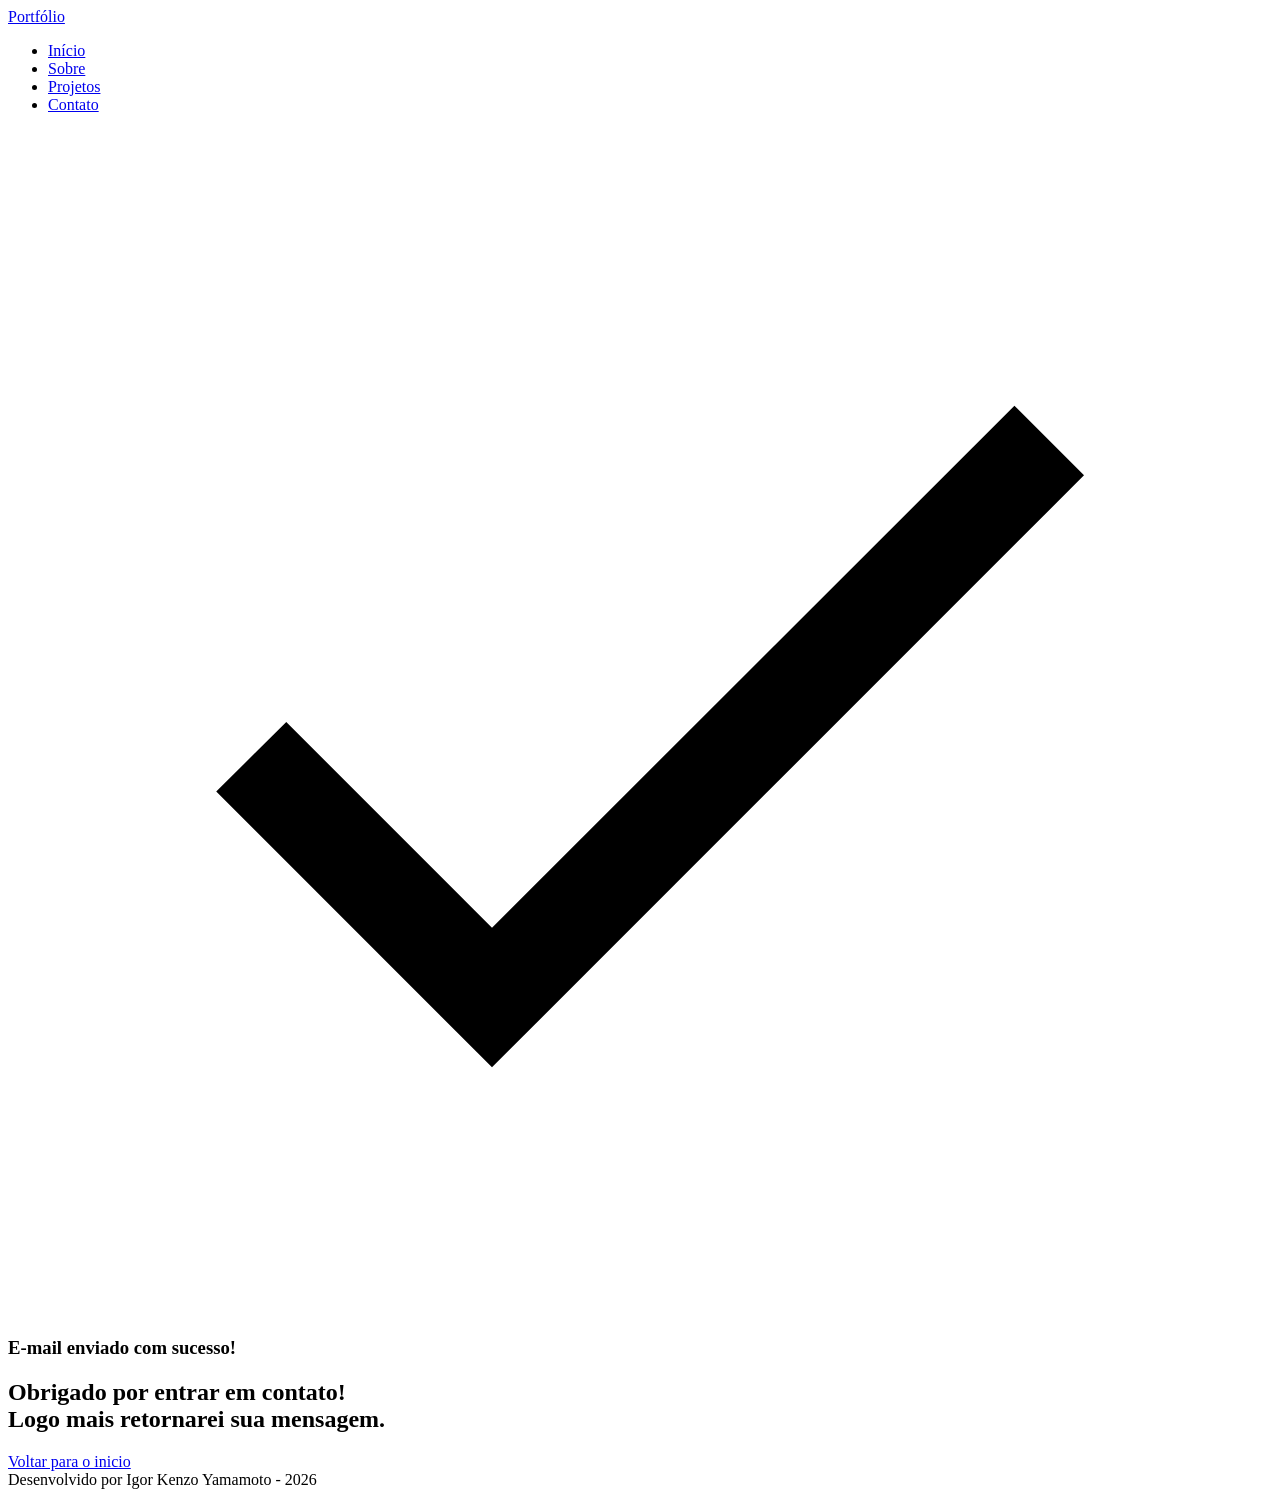
==== success.html @ 635b3916 "Estrutura HTML do index.html desenvolvido" ====
<!DOCTYPE html>
<html lang="pt-br">

<head>

    <meta charset="UTF-8">

    <meta name="viewport" content="width=device-width, initial-scale=1.0">

    <meta name="author" content="Generation Brasil">
    <meta name="description"
        content="Portfólio da Generation Brasil, desenvolvedor Full Stack especializado em criar experiências digitais incríveis. Conheça meus projetos e entre em contato.">
    <meta name="robots" content="index, follow">

    <link rel="icon" type="image/svg+xml" href="./assets/img/favicon.svg">

    <title>Portfólio Generation Brasil</title>

</head>

<body>

    <!-- Cabeçalho da Página (header) -->
    <header>
        <div class="menu-content">
            <a href="index.html" id="Titulo">Portfólio</a>

            <nav>
                <ul class="menu-list">
                    <li><a href="index.html#hero">Início</a></li>
                    <li><a href="index.html#about">Sobre</a></li>
                    <li><a href="index.html#projects">Projetos</a></li>
                    <li><a href="index.html#contact">Contato</a></li>
                </ul>
            </nav>
        </div>
    </header>

    <!-- Seção Principal da Página (main) -->
    <main>

        <!-- Mensagem de Sucesso -->
        <section class="success-container">
            <article class="success-content">

                <figure class="success-icon">
                    <img src="./assets/img/success.svg" alt="Ilustração de sucesso" class="float-animation">
                </figure>

                <h1>E-mail enviado com sucesso!</h1>
                <h2>Obrigado por entrar em contato! <br> Logo mais retornarei sua mensagem.</h2>

                <a class="botao" href="index.html">Voltar para o inicio</a>

            </article>
        </section>
    </main>

    <!-- Rodapé da Página (footer) -->
    <footer>
        Desenvolvido por Igor Kenzo Yamamoto - 2026
    </footer>

</body>

</html>
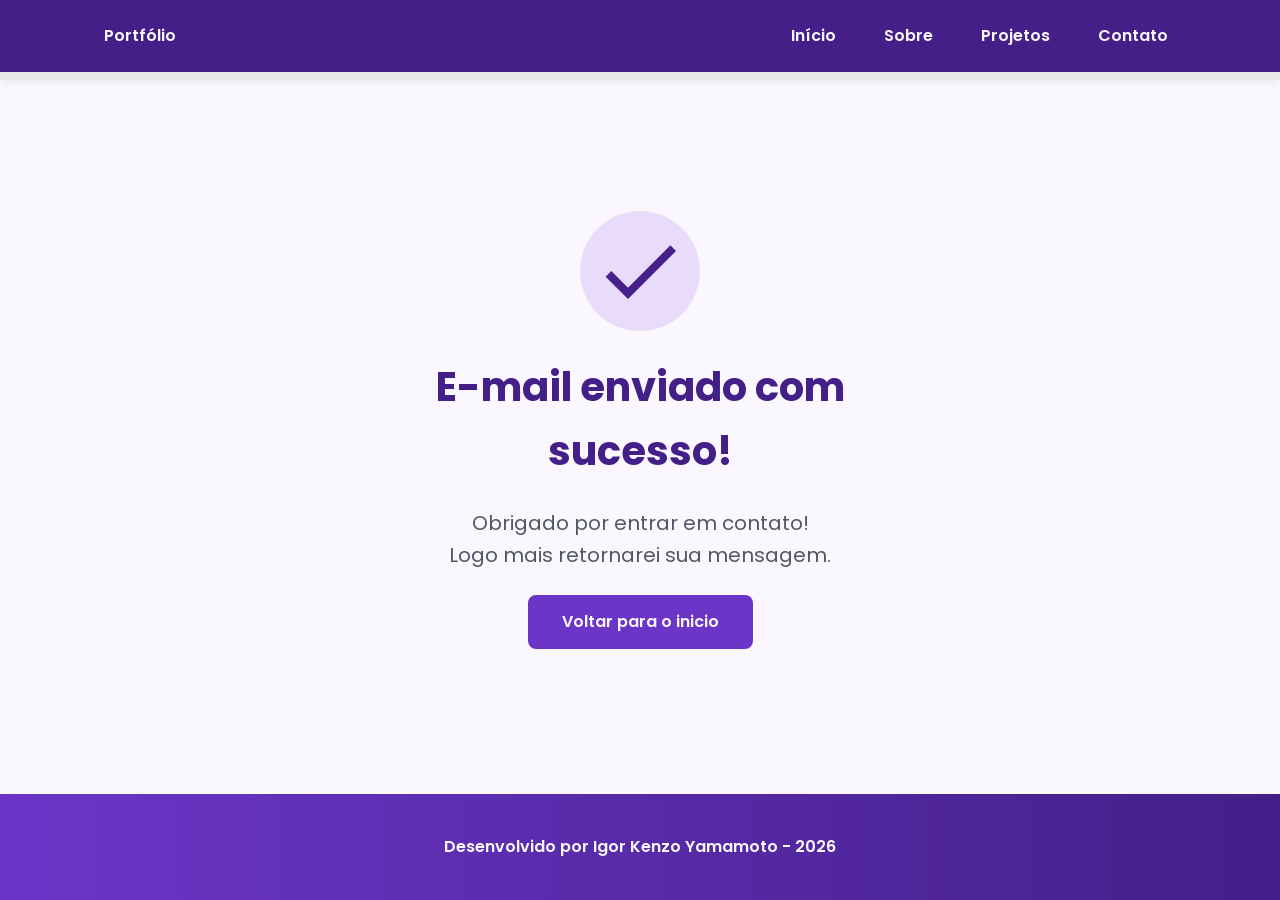
==== commit 37b7a5fe: "style.css atualizado" ====
--- a/success.html
+++ b/success.html
@@ -3,16 +3,24 @@
 
 <head>
 
+    <!-- Fontes do Google -->
+    <link rel="preconnect" href="https://fonts.googleapis.com">
+    <link rel="preconnect" href="https://fonts.gstatic.com" crossorigin>
+
+    <!-- Fonte do Google - Poppins -->
+    <link href="https://fonts.googleapis.com/css2?family=Poppins&display=swap" rel="stylesheet">
+
     <meta charset="UTF-8">
-
     <meta name="viewport" content="width=device-width, initial-scale=1.0">
-
     <meta name="author" content="Generation Brasil">
     <meta name="description"
         content="Portfólio da Generation Brasil, desenvolvedor Full Stack especializado em criar experiências digitais incríveis. Conheça meus projetos e entre em contato.">
     <meta name="robots" content="index, follow">
 
     <link rel="icon" type="image/svg+xml" href="./assets/img/favicon.svg">
+
+    <!-- Link para a Folha de Estilo da Página - CSS -->
+    <link rel="stylesheet" href="./assets/css/style.css">
 
     <title>Portfólio Generation Brasil</title>
 
--- a/assets/css/style.css
+++ b/assets/css/style.css
@@ -0,0 +1,1024 @@
+/* ========================================
+   RESET DO NAVEGADOR
+======================================== */
+* {
+    margin: 0;
+    padding: 0;
+    box-sizing: border-box;
+    font-family: 'Poppins', sans-serif;
+    font-weight: 400;
+    text-decoration: none;
+    outline: none;
+}
+
+/* ========================================
+   VARIÁVEIS
+======================================== */
+:root {
+    /* Paleta de Cores - Purple */
+    --purple-50: #f4eaff;
+    --purple-100: #e9dcfa;
+    --purple-200: #cdb3f0;
+    --purple-300: #b186e5;
+    --purple-400: #9460db;
+    --purple-500: #6b36c8;
+    --purple-600: #5b2ca0;
+    --purple-700: #4c2177;
+    --purple-800: #441f88;
+    --purple-900: #2a0e4d;
+    --purple-950: #1a0730;
+
+    /* Cores Neutras */
+    --gray-200: #e8e8e8;
+    --gray-400: #505861;
+    --black: #171717;
+    --white: #FAF7FF;
+
+    /* Cores de Estado */
+    --error: #e63946;
+
+    /* Sombras */
+    --shadow-sm: 0 0.25rem 0.5rem rgba(0, 0, 0, 0.05);
+    --shadow-md: 0 0.25rem 0.75rem rgba(107, 54, 200, 0.3);
+    --shadow-lg: 0 0.5rem 1.5rem rgba(107, 54, 200, 0.2);
+
+    /* Espaçamentos */
+    --spacing-xs: 0.5rem;
+    --spacing-sm: 1rem;
+    --spacing-md: 1.5rem;
+    --spacing-lg: 2rem;
+    --spacing-xl: 3rem;
+    --spacing-2xl: 4rem;
+
+    /* Tamanhos de Fonte */
+    --text-sm: 0.75rem;
+    --text-base: 1rem;
+    --text-lg: 1.25rem;
+    --text-xl: 1.5rem;
+    --text-2xl: 2rem;
+    --text-3xl: 2.5rem;
+
+    /* Border Radius */
+    --radius-sm: 0.25rem;
+    --radius-md: 0.5rem;
+    --radius-lg: 1rem;
+    --radius-xl: 2rem;
+    --radius-full: 50%;
+
+    /* Animação Padrão */
+    --transition-default: all 0.3s ease;
+}
+
+/* ========================================
+   CONFIGURAÇÕES BÁSICAS
+======================================== */
+html {
+    scroll-behavior: smooth;
+}
+
+body {
+    display: flex;
+    flex-direction: column;
+    min-height: 100vh;
+    background-color: var(--white);
+    line-height: 1.6;
+    color: var(--black);
+}
+
+main {
+    flex: 1;
+}
+
+/* ========================================
+   SEÇÕES - BASE COMUM
+======================================== */
+.section-container {
+    max-width: 70rem;
+    margin: 0 auto;
+    padding: var(--spacing-xl) var(--spacing-md);
+    scroll-margin-top: 6rem;
+}
+
+/* ========================================
+   BOTÕES
+======================================== */
+
+/* Container para botões*/
+.buttons-container {
+    display: flex;
+    gap: var(--spacing-sm);
+}
+
+/* Base comum para todos os botões*/
+.botao,
+.botao-outline {
+    display: inline-block;
+    padding: 0.75rem 2rem;
+    border: 0.15rem solid transparent;
+    border-radius: var(--radius-md);
+    font-size: var(--text-base);
+    font-weight: 600;
+    text-align: center;
+    cursor: pointer;
+    transition: var(--transition-default);
+}
+
+/* Botão preenchido (primário) */
+.botao {
+    border-color: var(--purple-500);
+    background-color: var(--purple-500);
+    color: var(--white);
+}
+
+.botao:hover {
+    border-color: var(--purple-800);
+    background-color: var(--purple-800);
+    box-shadow: var(--shadow-md);
+    transform: translateY(-0.25rem);
+}
+
+/* Botão outline (secundário) */
+.botao-outline {
+    border-color: var(--purple-500);
+    background-color: transparent;
+    color: var(--purple-500);
+}
+
+.botao-outline:hover {
+    border-color: var(--purple-500);
+    background-color: var(--purple-500);
+    color: var(--white);
+    transform: translateY(-0.25rem);
+}
+
+/* Modificador para botões pequenos (usado em projetos) */
+.botao.botao-sm,
+.botao-outline.botao-sm {
+    min-width: 6rem;
+    padding: 0.25rem var(--spacing-sm);
+    border-width: 0.125rem;
+    border-radius: 0.25rem;
+    font-size: var(--text-sm);
+}
+
+/* ========================================
+   SEÇÃO HEADER - CABEÇALHO E MENU
+======================================== */
+header {
+    position: sticky;
+    top: 0;
+    z-index: 1000;
+    width: 100%;
+    height: 5rem;
+    border-bottom: var(--spacing-xs) solid var(--gray-200);
+    background-color: var(--purple-800);
+    box-shadow: var(--shadow-sm);
+}
+
+header a {
+    font-weight: 600;
+    color: var(--white);
+    transition: color 0.3s ease;
+}
+
+header a:hover {
+    color: var(--purple-100);
+}
+
+#titulo {
+    font-size: var(--text-2xl);
+    font-weight: 700;
+}
+
+.menu-content {
+    display: flex;
+    justify-content: space-between;
+    align-items: center;
+    max-width: 70rem;
+    height: 100%;
+    margin: 0 auto;
+    padding: 0 var(--spacing-md);
+}
+
+.menu-list {
+    display: flex;
+    gap: var(--spacing-lg);
+    list-style: none;
+}
+
+.menu-list a {
+    padding: var(--spacing-xs);
+}
+
+/* ========================================
+   SEÇÃO HERO
+======================================== */
+.hero-container {
+    display: flex;
+    align-items: center;
+    gap: var(--spacing-2xl);
+    min-height: calc(100vh - 5rem);
+}
+
+.hero-content {
+    display: flex;
+    flex: 1;
+    flex-direction: column;
+    gap: var(--spacing-md);
+}
+
+.hero-content span {
+    font-size: var(--text-xl);
+    font-weight: 700;
+}
+
+.hero-content h1 {
+    font-size: var(--text-3xl);
+    font-weight: 700;
+}
+
+.hero-content p,
+.about-content p,
+.contact-info p {
+    font-size: var(--text-lg);
+    color: var(--gray-400);
+}
+
+.hero-image {
+    display: flex;
+    flex: 1;
+    justify-content: center;
+}
+
+.hero-image img {
+    width: 100%;
+    max-width: 100%;
+    border-radius: var(--radius-xl);
+}
+
+/* Animação flutuante */
+@keyframes float {
+
+    0%,
+    100% {
+        transform: translateY(0);
+    }
+
+    50% {
+        transform: translateY(-1.25rem);
+    }
+}
+
+.float-animation {
+    animation: float 3s ease-in-out infinite;
+}
+
+/* ========================================
+   SEÇÃO ABOUT
+======================================== */
+.about-container {
+    display: flex;
+    align-items: center;
+    gap: var(--spacing-2xl);
+    margin: var(--spacing-2xl) auto;
+    border-radius: var(--radius-lg);
+    background-color: var(--gray-200);
+}
+
+.about-image {
+    flex: 0 0 17.5rem;
+}
+
+.about-image img {
+    width: 100%;
+    border: 0.35rem solid var(--purple-500);
+    border-radius: var(--radius-full);
+    box-shadow: var(--shadow-lg);
+}
+
+.about-content h2,
+.projects-container h2,
+.contact-info h2 {
+    margin-bottom: var(--spacing-md);
+    font-size: var(--text-3xl);
+    font-weight: 700;
+    color: var(--purple-800);
+}
+
+.about-content p {
+    margin-bottom: var(--spacing-sm);
+    text-align: justify;
+}
+
+.about-buttons-data {
+    display: flex;
+    justify-content: space-between;
+    align-items: center;
+    gap: var(--spacing-lg);
+    margin-top: var(--spacing-lg);
+}
+
+.about-buttons-data .botao {
+    margin-right: auto;
+}
+
+.data-container {
+    display: flex;
+    gap: var(--spacing-lg);
+    margin-top: 0;
+}
+
+.data-item {
+    display: flex;
+    flex-direction: column;
+    align-items: center;
+}
+
+.data-number {
+    font-size: var(--text-xl);
+    font-weight: 700;
+    text-align: center;
+    color: var(--purple-500);
+}
+
+.data-label {
+    font-size: var(--text-base);
+    text-align: center;
+    color: var(--gray-400);
+}
+
+/* ========================================
+   SEÇÃO PROJECTS
+======================================== */
+.projects-container {
+    scroll-margin-top: 3rem;
+    margin: var(--spacing-2xl) auto;
+    text-align: center;
+}
+
+.projects-swiper {
+    position: relative;
+    width: 100%;
+    padding: var(--spacing-sm) var(--spacing-xl) var(--spacing-xl);
+    overflow: hidden;
+}
+
+/* Card de projetos */
+.project-card {
+    display: flex;
+    flex-direction: column;
+    width: 100%;
+    height: 100%;
+    border: 0.15rem solid var(--gray-200);
+    border-radius: var(--radius-lg);
+    background-color: var(--white);
+    box-shadow: var(--shadow-sm);
+    overflow: hidden;
+    transition: var(--transition-default);
+}
+
+.project-card:hover {
+    box-shadow: var(--shadow-lg);
+}
+
+.project-image {
+    display: flex;
+    align-items: center;
+    justify-content: center;
+    width: 100%;
+    height: 10rem;
+    background: linear-gradient(135deg, var(--purple-50) 0%, var(--purple-100) 100%);
+}
+
+.project-image img {
+    width: 75%;
+    height: 75%;
+    max-width: 7rem;
+    max-height: 7rem;
+    object-fit: contain;
+    transition: transform 0.3s ease;
+}
+
+.project-content {
+    display: flex;
+    flex: 1;
+    flex-direction: column;
+    padding: var(--spacing-md);
+    text-align: left;
+}
+
+.project-content h3 {
+    margin-bottom: 0.75rem;
+    font-size: var(--text-lg);
+    font-weight: 700;
+}
+
+.project-content p {
+    flex: 1;
+    margin-bottom: var(--spacing-sm);
+    font-size: var(--text-base);
+    color: var(--gray-400);
+}
+
+/* Tags de Tecnologias */
+.project-tags {
+    display: flex;
+    flex-wrap: wrap;
+    gap: var(--spacing-xs);
+}
+
+.tag {
+    padding: 0.375rem 0.75rem;
+    border-radius: var(--radius-sm);
+    background-color: var(--purple-100);
+    font-size: var(--text-sm);
+    font-weight: 600;
+    color: var(--purple-800);
+}
+
+/* Container - Botões do Card */
+.project-buttons {
+    display: flex;
+    justify-content: center;
+    align-items: center;
+    gap: 0.75rem;
+    margin-top: var(--spacing-sm);
+}
+
+/* ========================================
+   SEÇÃO PROJECTS - CARROSSEL (SWIPER)
+======================================== */
+.swiper-wrapper {
+    align-items: stretch;
+}
+
+.swiper-slide {
+    display: flex;
+    height: auto;
+}
+
+/* Botões do Swiper (navegação) */
+.swiper-button-next,
+.swiper-button-prev {
+    width: 3rem;
+    height: 3rem;
+}
+
+.swiper-button-next:after,
+.swiper-button-prev:after {
+    font-size: var(--text-lg);
+    color: var(--purple-500);
+}
+
+.swiper-button-next:hover:after,
+.swiper-button-prev:hover:after {
+    color: var(--purple-800);
+}
+
+/* Indicadores de paginação */
+.swiper-pagination-bullet {
+    width: 0.75rem;
+    height: 0.75rem;
+    background-color: var(--gray-200);
+    opacity: 1;
+}
+
+.swiper-pagination-bullet-active {
+    width: var(--spacing-lg);
+    border-radius: var(--radius-sm);
+    background-color: var(--purple-500);
+}
+
+/* ========================================
+   SEÇÃO CONTACT
+======================================== */
+.contact-container {
+    display: grid;
+    grid-template-columns: 1fr 1fr;
+    gap: var(--spacing-2xl);
+}
+
+/* Redes Sociais */
+.contact-info h2 {
+    margin-bottom: var(--spacing-md);
+}
+
+.contact-info p {
+    margin-bottom: var(--spacing-lg);
+}
+
+.social-container {
+    display: flex;
+    justify-content: center;
+    gap: var(--spacing-xl);
+}
+
+.social-icon {
+    width: 5rem;
+    height: 5rem;
+    padding: 0.75rem;
+    border-radius: var(--radius-md);
+    transition: var(--transition-default);
+}
+
+.social-icon img {
+    width: 100%;
+    filter: brightness(0) saturate(100%);
+    transition: filter 0.3s ease;
+}
+
+.social-icon:hover img {
+    filter: brightness(0) saturate(100%) invert(42%) sepia(93%) saturate(1352%) hue-rotate(243deg) brightness(79%) contrast(91%);
+}
+
+/* Formulário */
+form {
+    display: flex;
+    flex-direction: column;
+    gap: 0.75rem;
+}
+
+form label {
+    font-size: var(--text-base);
+    font-weight: 600;
+}
+
+form input,
+form textarea {
+    width: 100%;
+    padding: 0.5rem var(--spacing-sm);
+    border: 0.25rem solid var(--gray-200);
+    border-radius: var(--radius-md);
+    font-family: inherit;
+    font-size: var(--text-base);
+    transition: border-color 0.3s ease;
+}
+
+form input:focus,
+form textarea:focus {
+    border-color: var(--purple-500);
+    outline: none;
+}
+
+form textarea {
+    min-height: 5rem;
+    resize: none;
+}
+
+form span {
+    margin-top: -0.75rem;
+    font-size: var(--text-sm);
+    color: var(--error);
+}
+
+/* ========================================
+   SEÇÃO FOOTER - RODAPÉ
+======================================== */
+footer {
+    padding: 2.5rem;
+    background: linear-gradient(to right, var(--purple-500), var(--purple-800));
+    font-weight: 600;
+    text-align: center;
+    color: var(--white);
+}
+
+/* ========================================
+   PÁGINA SUCCESS
+======================================== */
+.success-container {
+    display: flex;
+    flex-direction: column;
+    justify-content: center;
+    align-items: center;
+    width: 100%;
+    min-height: calc(100vh - 12.5rem);
+    padding: var(--spacing-xl) var(--spacing-md);
+}
+
+.success-content {
+    display: flex;
+    flex-direction: column;
+    align-items: center;
+    gap: var(--spacing-md);
+    max-width: 37.5rem;
+    text-align: center;
+}
+
+.success-content h1 {
+    font-size: var(--text-3xl);
+    font-weight: 700;
+    color: var(--purple-800);
+}
+
+.success-content h2 {
+    font-size: var(--text-lg);
+    color: var(--gray-400);
+}
+
+.success-icon {
+    display: flex;
+    align-items: center;
+    justify-content: center;
+    width: 7.5rem;
+    height: 7.5rem;
+    border-radius: var(--radius-full);
+    background-color: var(--purple-100);
+}
+
+.success-icon img {
+    width: 6rem;
+    height: 6rem;
+    filter: brightness(0) saturate(100%) invert(11%) sepia(69%) saturate(3759%) hue-rotate(256deg) brightness(101%) contrast(96%);
+}
+
+@media screen and (max-width: 1024px) {
+
+    /* Layout */
+    .section-container {
+        padding: var(--spacing-lg) var(--spacing-md);
+    }
+
+    /* Tipografia */
+    .section-container h1 {
+        font-size: var(--text-3xl);
+    }
+
+    .section-container h2 {
+        font-size: var(--text-2xl);
+    }
+
+    .section-container p {
+        font-size: var(--text-base);
+    }
+
+    .section-container span {
+        font-size: var(--text-lg);
+    }
+
+    .success-content h1 {
+        font-size: var(--text-3xl);
+    }
+
+    .success-content h2 {
+        font-size: var(--text-xl);
+    }
+
+    /* Header - Oculta menu em telas pequenas */
+    @media (max-width: 768px) {
+        .menu-list {
+            display: none;
+        }
+    }
+
+    /* Hero */
+    .hero-container {
+        flex-direction: column-reverse;
+        gap: var(--spacing-lg);
+        min-height: 60vh;
+        text-align: center;
+    }
+
+    .hero-content,
+    .hero-image {
+        width: 90%;
+    }
+
+    .hero-image img {
+        object-fit: cover;
+    }
+
+    .buttons-container {
+        justify-content: center;
+        width: 100%;
+    }
+
+    .hero-container .botao,
+    .hero-container .botao-outline {
+        padding: 0.75rem 1.5rem;
+        font-size: 0.95rem;
+        white-space: nowrap;
+    }
+
+    /* About */
+    .about-container {
+        flex-direction: column;
+        gap: var(--spacing-lg);
+        margin: var(--spacing-lg);
+        padding: var(--spacing-lg);
+    }
+
+    .about-image {
+        flex: 0 0 auto;
+        width: 100%;
+        display: flex;
+        justify-content: center;
+    }
+
+    .about-image img {
+        max-width: 16rem;
+        width: 100%;
+    }
+
+    .about-content {
+        width: 100%;
+    }
+
+    .about-buttons-data {
+        flex-direction: column;
+        gap: var(--spacing-md);
+        align-items: stretch;
+    }
+
+    .about-buttons-data .botao {
+        margin-right: 0;
+    }
+
+    .data-container {
+        justify-content: center;
+        width: 100%;
+    }
+
+    /* Projects */
+    .projects-container {
+        margin: var(--spacing-lg) auto 0;
+    }
+
+    .projects-swiper {
+        margin: 0;
+        padding: var(--spacing-sm) var(--spacing-lg) 2.5rem;
+    }
+
+    .project-card {
+        width: 100%;
+        height: 30rem;
+        min-height: 30rem;
+        max-height: 30rem;
+        max-width: 100%;
+    }
+
+    .project-content {
+        display: flex;
+        flex-direction: column;
+        justify-content: space-between;
+        height: 100%;
+    }
+
+    .project-content p {
+        flex: 1;
+        overflow: hidden;
+    }
+
+    .project-tags {
+        min-height: 2.5rem;
+        align-items: flex-start;
+    }
+
+    .swiper-slide {
+        display: flex;
+        justify-content: center;
+        align-items: stretch;
+        height: auto;
+    }
+
+    .swiper-button-next,
+    .swiper-button-prev {
+        display: none;
+    }
+
+    /* Contact */
+    .contact-container {
+        grid-template-columns: 1fr;
+        gap: var(--spacing-lg);
+        width: 90%;
+        margin: 0 auto;
+    }
+
+    /* Success Page */
+    .success-container {
+        padding: var(--spacing-xl) var(--spacing-md);
+        min-height: calc(100vh - 10rem);
+    }
+
+    .success-content {
+        gap: var(--spacing-lg);
+        max-width: 35rem;
+    }
+
+    .success-icon {
+        width: 6rem;
+        height: 6rem;
+    }
+
+    .success-icon img {
+        width: 5rem;
+        height: 5rem;
+    }
+
+    @media screen and (max-width: 480px) {
+
+        /* Layout */
+        .section-container {
+            padding: var(--spacing-md) var(--shadow-sm);
+        }
+
+        /* Tipografia Mobile */
+        .section-container h1 {
+            font-size: var(--text-xl);
+        }
+
+        .section-container h2 {
+            font-size: var(--text-xl);
+        }
+
+        .section-container p {
+            font-size: var(--text-base);
+        }
+
+        .section-container span {
+            font-size: var(--text-lg);
+        }
+
+        .success-content h1 {
+            font-size: var(--text-xl);
+        }
+
+        .success-content h2 {
+            font-size: var(--text-base);
+        }
+
+        /* Header */
+        #titulo {
+            font-size: var(--text-xl);
+        }
+
+        .menu-list {
+            display: none;
+        }
+
+        /* Hero */
+        .hero-container {
+            gap: var(--spacing-sm);
+        }
+
+        .hero-content {
+            gap: var(--spacing-xs);
+            width: 100%;
+        }
+
+        .buttons-container {
+            flex-direction: column;
+            gap: 0.75rem;
+            width: 100%;
+        }
+
+        .buttons-container .botao,
+        .buttons-container .botao-outline {
+            width: 100%;
+        }
+
+        .hero-container .botao,
+        .hero-container .botao-outline {
+            padding: 0.75rem 1rem;
+            font-size: 0.95rem;
+            white-space: nowrap;
+        }
+
+        .hero-image {
+            width: 100%;
+        }
+
+        .hero-image img {
+            max-width: 20rem;
+        }
+
+        /* About */
+        .about-container {
+            margin: var(--spacing-lg) 0.5rem;
+            padding: var(--spacing-md);
+        }
+
+        .about-image img {
+            max-width: 14rem;
+        }
+
+        .about-buttons-data .botao,
+        .about-buttons-data .botao-outline {
+            width: 100%;
+            padding: 0.75rem var(--spacing-lg);
+            font-size: var(--text-base);
+            text-align: center;
+        }
+
+        .data-number {
+            font-size: var(--text-lg);
+        }
+
+        .data-label {
+            font-size: var(--text-sm);
+        }
+
+        .projects-swiper {
+            position: relative;
+            margin: 0;
+            padding: var(--spacing-sm) 0 2rem 0;
+            overflow: visible;
+        }
+
+        .project-card {
+            width: 100%;
+            height: 20rem;
+            max-width: 20rem;
+        }
+
+        .project-image {
+            height: 10rem;
+        }
+
+        .project-content {
+            padding: var(--spacing-md);
+        }
+
+        .project-content h3 {
+            font-size: 1.25rem;
+        }
+
+        .project-content p {
+            font-size: 0.95rem;
+        }
+
+        /* Contact */
+        .contact-container {
+            width: 100%;
+        }
+
+        .contact-info p {
+            margin-bottom: var(--spacing-md);
+        }
+
+        .social-container {
+            flex-wrap: wrap;
+            gap: var(--spacing-lg);
+            margin-bottom: var(--spacing-xs);
+        }
+
+        .social-icon {
+            width: 4rem;
+            height: 4rem;
+        }
+
+        /* Formulário */
+        form {
+            gap: var(--spacing-sm);
+        }
+
+        form label {
+            font-size: 0.95rem;
+        }
+
+        form input,
+        form textarea {
+            padding: 0.75rem;
+            font-size: var(--text-base);
+        }
+
+        form button {
+            padding: 0.75rem var(--spacing-md);
+            font-size: var(--text-base);
+        }
+
+        /* Footer */
+        footer {
+            padding: var(--spacing-md) var(--spacing-sm);
+            font-size: var(--text-sm);
+        }
+
+        /* Success Page */
+        .success-container {
+            padding: var(--spacing-lg) var(--spacing-sm);
+            min-height: calc(100vh - 8rem);
+        }
+
+        .success-content {
+            gap: var(--spacing-md);
+            max-width: 100%;
+            padding: 0 var(--spacing-sm);
+        }
+
+        .success-icon {
+            width: 5rem;
+            height: 5rem;
+        }
+
+        .success-icon img {
+            width: 4rem;
+            height: 4rem;
+        }
+
+        .success-content .botao {
+            width: 100%;
+            max-width: 20rem;
+            padding: 0.75rem var(--spacing-lg);
+        }
+    }
+
+}
